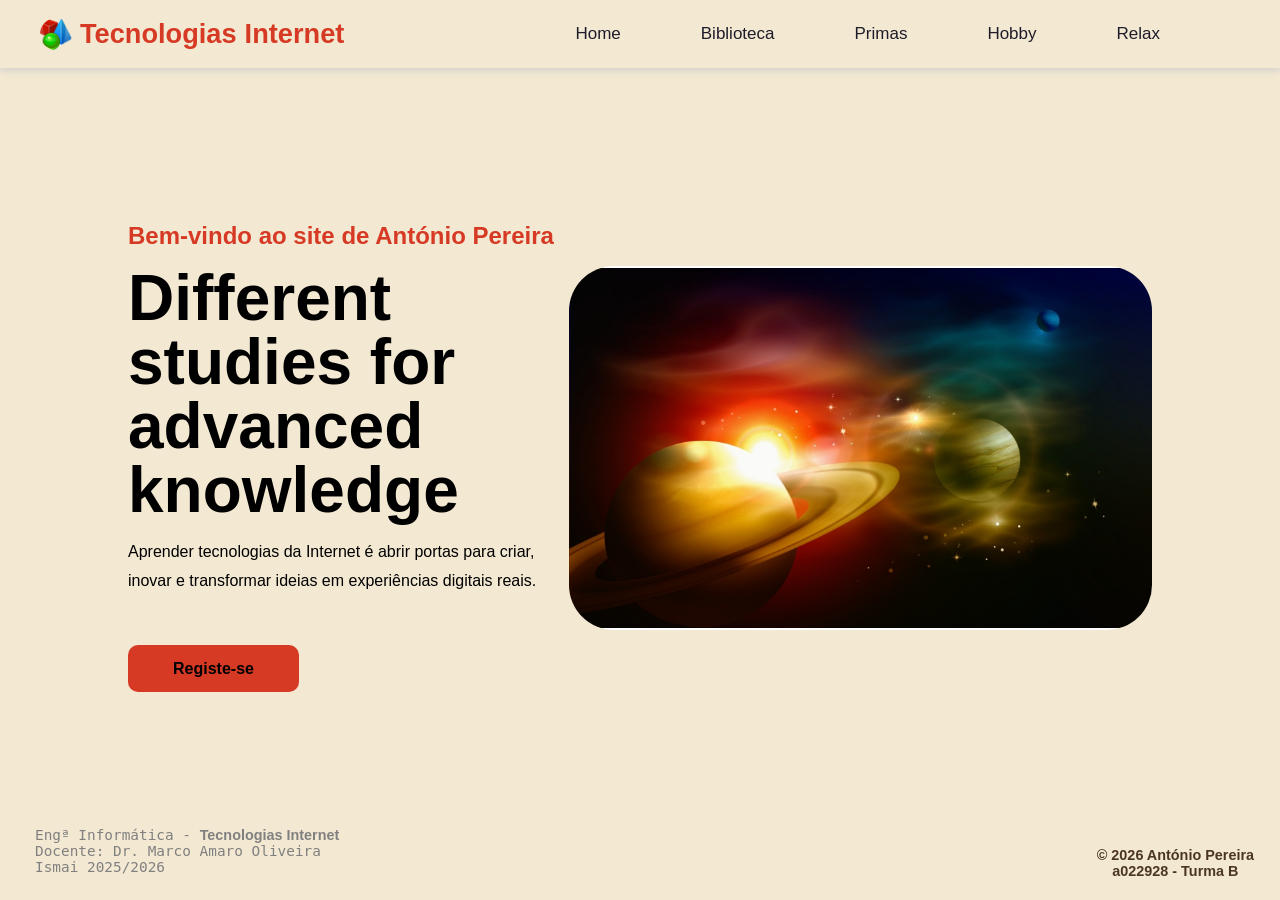
==== index.html @ 80562f6b "Add files via upload Ultima atualização." ====
<!DOCTYPE html>
<html lang="pt">
<head>
    <meta charset="UTF-8">
    <meta name="viewport" content="width=device-width, initial-scale=1.0">
    <meta http-equiv="X-UA-Compatible" content="IE=edge">
    <meta name="viewport" content="width=device-width, initial-scale=1.0">
    <link rel="stylesheet" href="index.css">
    <link rel="stylesheet" href="genericos.css">

    <title>António Pereira</title>
</head>
    <header>
        <nav class="navegacao">
            <a href="#" class="logo">
                <img src="imagens/logo.png" alt="Logo" class="logo-img">
                <span class="nome">Tecnologias</span><span>Internet</span>
            </a>            
            <ul class="nav-menu">
                
                <li class="nav-item"><a href="#">Home</a></li>

                <li class="nav-item">
                    <a href="biblioteca/biblioteca.html" target="_blank">Biblioteca</a>
                </li>

                <li class="nav-item">
                    <a href="primas/primas.html" target="_blank">Primas</a>
                </li>
                
                <li class="nav-item">
                    <a href="hobby/hobby.html" target="_blank">Hobby</a>
                </li>
                
                <li class="nav-item">
                    <a href="loto/loto.html" target="_blank">Relax</a>
                </li>
                
                <i class='bx bx-search'></i>
            </ul>
            <div class="menu">
                <span class="bar"></span>
                <span class="bar"></span>
                <span class="bar"></span>
            </div>
        </nav>
    </header>
    <main>
        <section class="home">
            <div class="home-text">
                <h4 class="text-h4">Bem-vindo ao site de António Pereira</h4>
                <h1 class="text-h1">Different studies for advanced knowledge</h1>
                <p class="texto-msg">Aprender tecnologias da Internet é abrir portas para criar, inovar e transformar ideias em experiências digitais reais.</p>
                <a href="formulario/registo.html" target="_blank" class="home-btn">Registe-se</a>
            </div>
            <div class="home-img">
                <img src="imagens/Infinito.jpg" alt="Infinito">
            </div>
        </section>
    </main>

    <div class="info-disciplina">
        Engª Informática - <strong>Tecnologias Internet</strong><br>
        Docente: Dr. Marco Amaro Oliveira<br>
        Ismai 2025/2026
    </div>

    <footer>
		© 2026 António Pereira
        <p>a022928 - Turma B</p>
	</footer>
    
    <script src="home.js"></script>
</body>
</html>
---- index.css ----
*{
    margin: 0;
    padding: 0;
    box-sizing: border-box;
    font-family: 'Poppins', sans-serif;
    list-style: none;
    text-decoration: none;
}

:root {
    --red:#d63a25;
    --fundo:#f7f1e3;
    --dark:#1e1c2a;
}
/* body{
    color: var(--dark);
    background: var(--white);
    background-color: var(--fundo);
} */

.texto-msg {
    line-height: 1.8;
}

.navegacao {
    display: flex;
    align-items: center;
    justify-content: space-between;
    padding: 18px 40px;
    box-shadow: 0 0.1rem 0.5rem #ccc;
    width: 100%;
    background: var(--white);
    transition: all 0.5s;
    position: fixed;
}

.navegacao .logo {
    color: var(--red);
    font-size: 1.7rem;
    font-weight: 600;
}

.logo {
    display: flex;
    align-items: center;
    gap: 8px;
}

.logo-img {
    width: 32px;
    height: 32px;
    border-radius: 50%;
}

.nom span {
    color: var(--dark);
}

.navegacao ul {
    display: flex;
    align-items: center;
    gap: 5rem;
}

.navegacao ul li a {
    color: var(--dark);
    font-size: 17px;
    font-weight: 500;
    transition: all 0.5s;
}

.navegacao ul li a:hover {
    color: var(--red);
}

.navegacao i {
    cursor: pointer;
    font-size: 1.5rem;
}

.menu {
    cursor: pointer;
    display: none;
}

.menu .bar {
    display: block;
    width: 28px;
    height: 3px;
    border-radius: 3px;
    background: var(--dark);
    margin: 5px auto;
    transition: all 0.3s;
}

.menu .bar:nth-child(1),
.menu .bar:nth-child(3){
    background: var(--red);
}

.home {
    width: 100%;
    height: 100vh;
    display: flex;
    align-items: center;
    justify-content: space-between;
    padding: 0px 10%;
}

.home-text {
    max-width: 37rem;
}

.home-text .text-h4 {
    font-size: 1.5rem;
    color: var(--red);
    margin-bottom: 1rem;
}

.home-text .text-h1 {
    font-size: 4rem;
    margin-bottom: 1rem;
    line-height: 4rem;
}

.home-text p {
    margin-bottom: 4rem;
}

.home-btn {
    padding: 15px 45px;
    background: var(--red);
    color: var(--white);
    border-radius: 10px;
    font-weight: 700;
    transition: all 0.5s;
}

.home-btn:hover {
    background: #fc4c35;
}

.home-img img {
    width: 100%;
    border-radius: 45px;
}

.info-disciplina{
    position: fixed;
    bottom: 15px;
    left: 20px;
    /* color: #ffffff; */
    color: gray;
    /* background-color: #222; */
    padding: 10px 15px;
    font-family: Consolas, monospace;
    font-size: 0.9rem;
    border-radius: 4px;
}

footer {
    position: fixed;
    bottom: 15px;
    right: 20px;
    color: #4b3621;
    font-size: 0.9rem;
    font-weight: bold;
}

@media (max-width:785px) {
    .navegacao{
        padding: 18px 20px;
    }
    .menu {
        display: block;
    }
    .menu.ativo .bar:nth-child(1){
        transform:  translateY(8px) rotate(45deg);
    }
    .menu.ativo .bar:nth-child(2) {
        opacity: 0;
    }
    .menu.ativo .bar:nth-child(3){
        transform: translateY(-8px) rotate(-45deg);
    }
    .nav-menu {
        position: fixed;
        right: -100%;
        top: 70px;
        width: 100%;
        height: 100%;
        flex-direction: column;
        background: var(--white);
        gap: -10px;
        transition: 0.3s;
    }
    .nav-menu.ativo {
        right: 0;
    }
    .nav-item {
        margin: 16px 0;
    }
    /*main*/
    .home {
        padding: 100px 2%;
        flex-direction: column;
        text-align: center;
        overflow: hidden;
        gap: 5rem;
    }
    .home .text-h4 {
        font-size: 15px;
    }
    .home .text-h1 {
        font-size: 2.5rem;
        line-height: 3rem;
    }
    .home p {
        font-size: 15px;
    }
    .home-img {
        width: 125%;
    }
}

@keyframes float {
    0%{
        transform: translateY(0);
    }
    100%{
        transform: translateY(15px);
    }
}
---- genericos.css ----
/*
    Arquivo CSS estilos genericos
*/

body{
    background-color: #f3e9d2;
}

.btn-voltar {
    display: inline-block;
    padding: 12px 24px;
    background: #d97706;
    color: white;
    text-decoration: none;
    font-weight: bold;
    border-radius: 10px;
    box-shadow: 0 4px 10px rgba(0,0,0,0.25);
    transition: 0.3s;
}

.btn-voltar:hover {
    background: #b45309;
    transform: translateY(-2px);
}

.area-botao {
    display: flex;
    justify-content: center;
    margin-top: 0.5rem;
    margin-bottom: 0.5rem;
}

footer {
    text-align: center;
    padding: 6px;
}
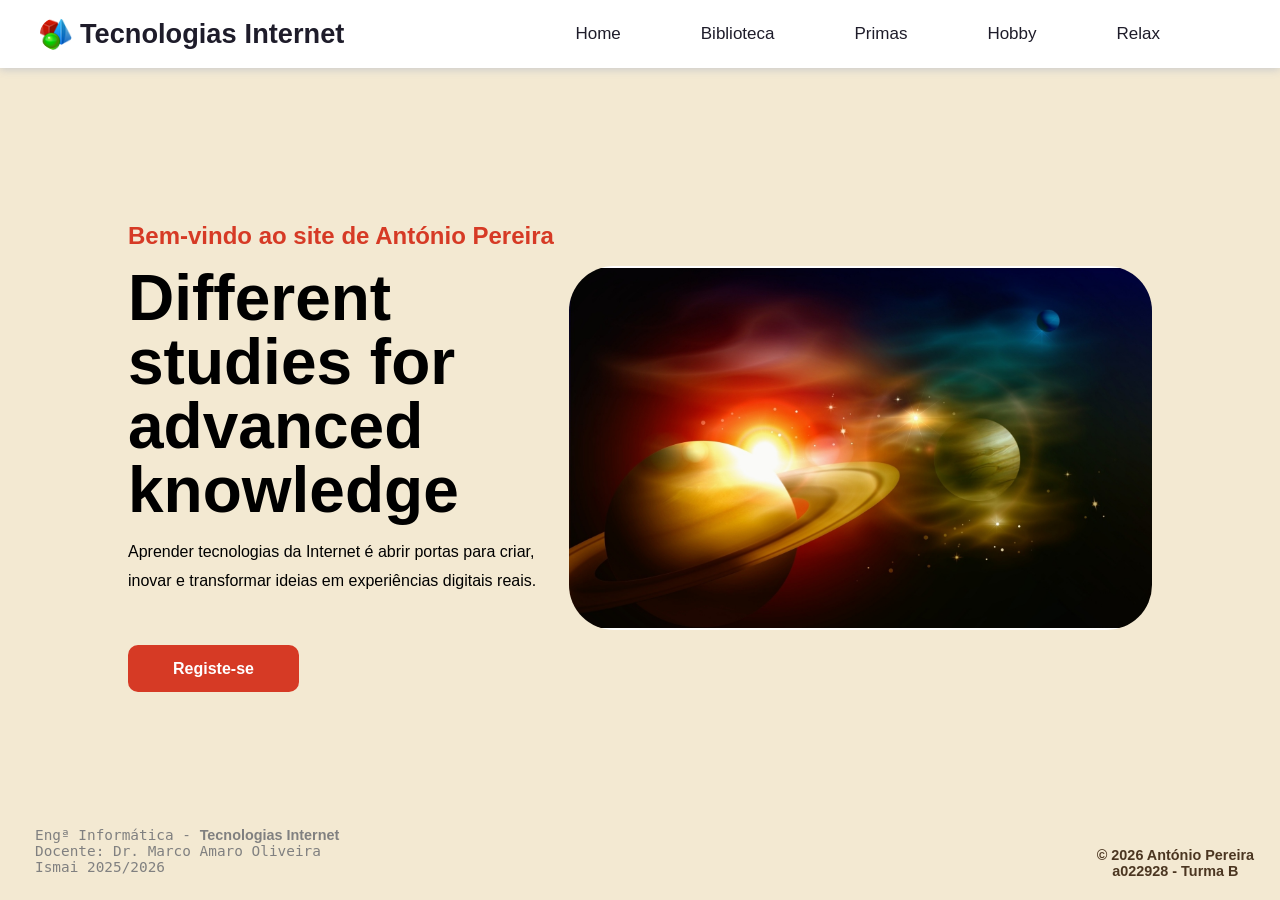
==== commit 9449bf5a: "Add files via upload Correção da responsividade mobile." ====
--- a/index.html
+++ b/index.html
@@ -10,66 +10,67 @@
 
     <title>António Pereira</title>
 </head>
-    <header>
-        <nav class="navegacao">
-            <a href="#" class="logo">
-                <img src="imagens/logo.png" alt="Logo" class="logo-img">
-                <span class="nome">Tecnologias</span><span>Internet</span>
-            </a>            
-            <ul class="nav-menu">
-                
-                <li class="nav-item"><a href="#">Home</a></li>
+    <body>    
+        <header>
+            <nav class="navegacao">
+                <a href="#" class="logo">
+                    <img src="imagens/logo.png" alt="Logo" class="logo-img">
+                    <span class="nome">Tecnologias</span><span>Internet</span>
+                </a>            
+                <ul class="nav-menu">
+                    
+                    <li class="nav-item"><a href="#">Home</a></li>
 
-                <li class="nav-item">
-                    <a href="biblioteca/biblioteca.html" target="_blank">Biblioteca</a>
-                </li>
+                    <li class="nav-item">
+                        <a href="biblioteca/biblioteca.html" target="_blank">Biblioteca</a>
+                    </li>
 
-                <li class="nav-item">
-                    <a href="primas/primas.html" target="_blank">Primas</a>
-                </li>
-                
-                <li class="nav-item">
-                    <a href="hobby/hobby.html" target="_blank">Hobby</a>
-                </li>
-                
-                <li class="nav-item">
-                    <a href="loto/loto.html" target="_blank">Relax</a>
-                </li>
-                
-                <i class='bx bx-search'></i>
-            </ul>
-            <div class="menu">
-                <span class="bar"></span>
-                <span class="bar"></span>
-                <span class="bar"></span>
-            </div>
-        </nav>
-    </header>
-    <main>
-        <section class="home">
-            <div class="home-text">
-                <h4 class="text-h4">Bem-vindo ao site de António Pereira</h4>
-                <h1 class="text-h1">Different studies for advanced knowledge</h1>
-                <p class="texto-msg">Aprender tecnologias da Internet é abrir portas para criar, inovar e transformar ideias em experiências digitais reais.</p>
-                <a href="formulario/registo.html" target="_blank" class="home-btn">Registe-se</a>
-            </div>
-            <div class="home-img">
-                <img src="imagens/Infinito.jpg" alt="Infinito">
-            </div>
-        </section>
-    </main>
+                    <li class="nav-item">
+                        <a href="primas/primas.html" target="_blank">Primas</a>
+                    </li>
+                    
+                    <li class="nav-item">
+                        <a href="hobby/hobby.html" target="_blank">Hobby</a>
+                    </li>
+                    
+                    <li class="nav-item">
+                        <a href="loto/loto.html" target="_blank">Relax</a>
+                    </li>
+                    
+                    <i class='bx bx-search'></i>
+                </ul>
+                <div class="menu">
+                    <span class="bar"></span>
+                    <span class="bar"></span>
+                    <span class="bar"></span>
+                </div>
+            </nav>
+        </header>
+        <main>
+            <section class="home">
+                <div class="home-text">
+                    <h4 class="text-h4">Bem-vindo ao site de António Pereira</h4>
+                    <h1 class="text-h1">Different studies for advanced knowledge</h1>
+                    <p class="texto-msg">Aprender tecnologias da Internet é abrir portas para criar, inovar e transformar ideias em experiências digitais reais.</p>
+                    <a href="formulario/registo.html" target="_blank" class="home-btn">Registe-se</a>
+                </div>
+                <div class="home-img">
+                    <img src="imagens/Infinito.jpg" alt="Infinito">
+                </div>
+            </section>
+        </main>
 
-    <div class="info-disciplina">
-        Engª Informática - <strong>Tecnologias Internet</strong><br>
-        Docente: Dr. Marco Amaro Oliveira<br>
-        Ismai 2025/2026
-    </div>
+        <div class="info-disciplina">
+            Engª Informática - <strong>Tecnologias Internet</strong><br>
+            Docente: Dr. Marco Amaro Oliveira<br>
+            Ismai 2025/2026
+        </div>
 
-    <footer>
-		© 2026 António Pereira
-        <p>a022928 - Turma B</p>
-	</footer>
-    
-    <script src="home.js"></script>
+        <footer>
+            © 2026 António Pereira
+            <p>a022928 - Turma B</p>
+        </footer>
+        
+        <script src="index.js"></script>
 </body>
 </html>
--- a/index.css
+++ b/index.css
@@ -11,12 +11,8 @@
     --red:#d63a25;
     --fundo:#f7f1e3;
     --dark:#1e1c2a;
-}
-/* body{
-    color: var(--dark);
-    background: var(--white);
-    background-color: var(--fundo);
-} */
+    --white:#ffffff;
+}
 
 .texto-msg {
     line-height: 1.8;
@@ -52,7 +48,11 @@
     border-radius: 50%;
 }
 
-.nom span {
+.nome {
+    color: var(--dark);
+}
+
+.logo span:last-child {
     color: var(--dark);
 }
 
@@ -149,9 +149,7 @@
     position: fixed;
     bottom: 15px;
     left: 20px;
-    /* color: #ffffff; */
     color: gray;
-    /* background-color: #222; */
     padding: 10px 15px;
     font-family: Consolas, monospace;
     font-size: 0.9rem;
@@ -188,10 +186,15 @@
         right: -100%;
         top: 70px;
         width: 100%;
-        height: 100%;
+        min-height: 100vh;
+
+        display: flex;
         flex-direction: column;
-        background: var(--white);
-        gap: -10px;
+        align-items: center;
+
+        background: var(--fundo);
+        gap: 0;
+
         transition: 0.3s;
     }
     .nav-menu.ativo {
@@ -200,6 +203,19 @@
     .nav-item {
         margin: 16px 0;
     }
+
+    @media (max-width:785px) {
+
+    .info-disciplina,
+    footer {
+        position: static;
+        width: 100%;
+        text-align: center;
+        margin-top: 20px;
+        padding: 0 10px;
+    }
+
+}
     /*main*/
     .home {
         padding: 100px 2%;
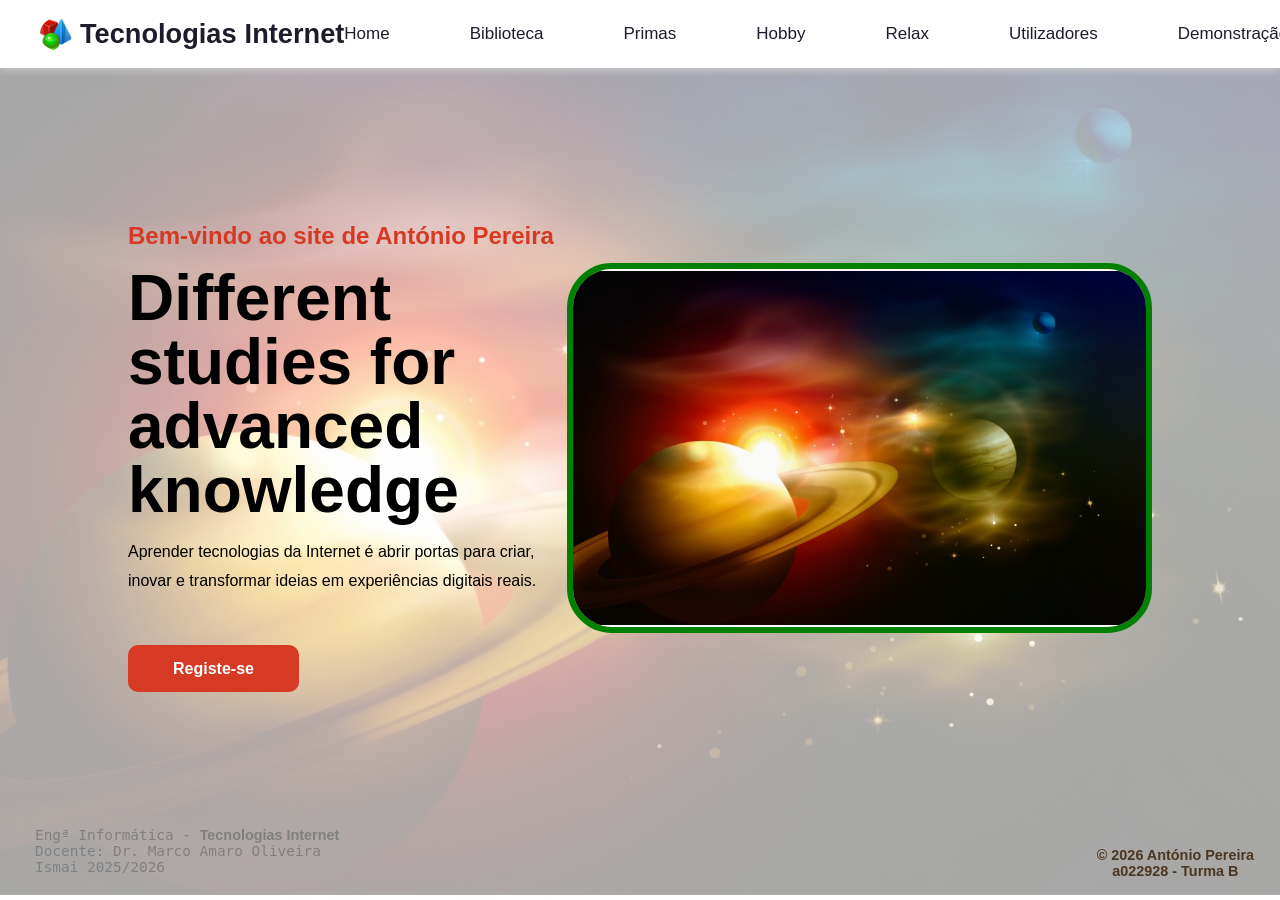
==== commit 796b4461: "Add files via upload Alteração da página index.html Modificação da apresentação powerpoint" ====
--- a/index.html
+++ b/index.html
@@ -5,6 +5,7 @@
     <meta name="viewport" content="width=device-width, initial-scale=1.0">
     <meta http-equiv="X-UA-Compatible" content="IE=edge">
     <meta name="viewport" content="width=device-width, initial-scale=1.0">
+    
     <link rel="stylesheet" href="index.css">
     <link rel="stylesheet" href="genericos.css">
 
@@ -36,8 +37,17 @@
                     <li class="nav-item">
                         <a href="loto/loto.html" target="_blank">Relax</a>
                     </li>
+
+                    <li class="nav-item">
+                        <a href="utilizador/utilizador.html">Utilizadores</a>
+                    </li>                    
                     
+                    <li class="nav-item">
+                        <a href="demonstracao.html">Demonstração</a>
+                    </li>                    
+
                     <i class='bx bx-search'></i>
+                    
                 </ul>
                 <div class="menu">
                     <span class="bar"></span>
--- a/index.css
+++ b/index.css
@@ -246,4 +246,85 @@
     100%{
         transform: translateY(15px);
     }
-}+}
+
+body {
+    background-image:
+        linear-gradient(
+            rgba(255,255,255,0.65),
+            rgba(255,255,255,0.65)
+        ),
+        url("/imagens/Infinito.jpg");
+
+    background-size: cover;
+    background-position: center;
+    background-attachment: fixed;
+}
+
+.img-img {
+    position: relative;
+    display: inline-block;
+    border-radius: 24px;
+    overflow: hidden;
+}
+
+.img-img img {
+    display: block;
+    width: 100%;
+    border-radius: 24px;
+}
+
+.img-img::after {
+    content: "";
+    position: absolute;
+    inset: 0;
+
+    pointer-events: none;
+
+    background:
+        linear-gradient(
+            to bottom,
+            rgba(0,0,0,0.22),
+            transparent 14%,
+            transparent 86%,
+            rgba(0,0,0,0.22)
+        );
+}
+
+/* .home-img img {
+    border-radius: 25px;
+    border-color: yellow solid 3px;
+
+    box-shadow:
+        0 0 20px rgba(255,255,255,0.40),
+        0 0 40px rgba(0,0,0,0.20);
+} */
+
+.home-img img {
+    border: 6px solid green;
+}
+
+/* body::before {
+    content: "";
+
+    position: fixed;
+
+    top: 0;
+    left: 0;
+
+    width: 100%;
+    height: 100%;
+
+    pointer-events: none;
+
+    background:
+        linear-gradient(
+            to bottom,
+            rgba(0,0,0,0.08),
+            transparent 15%,
+            transparent 85%,
+            rgba(0,0,0,0.08)
+        );
+
+    z-index: -1;
+} */
